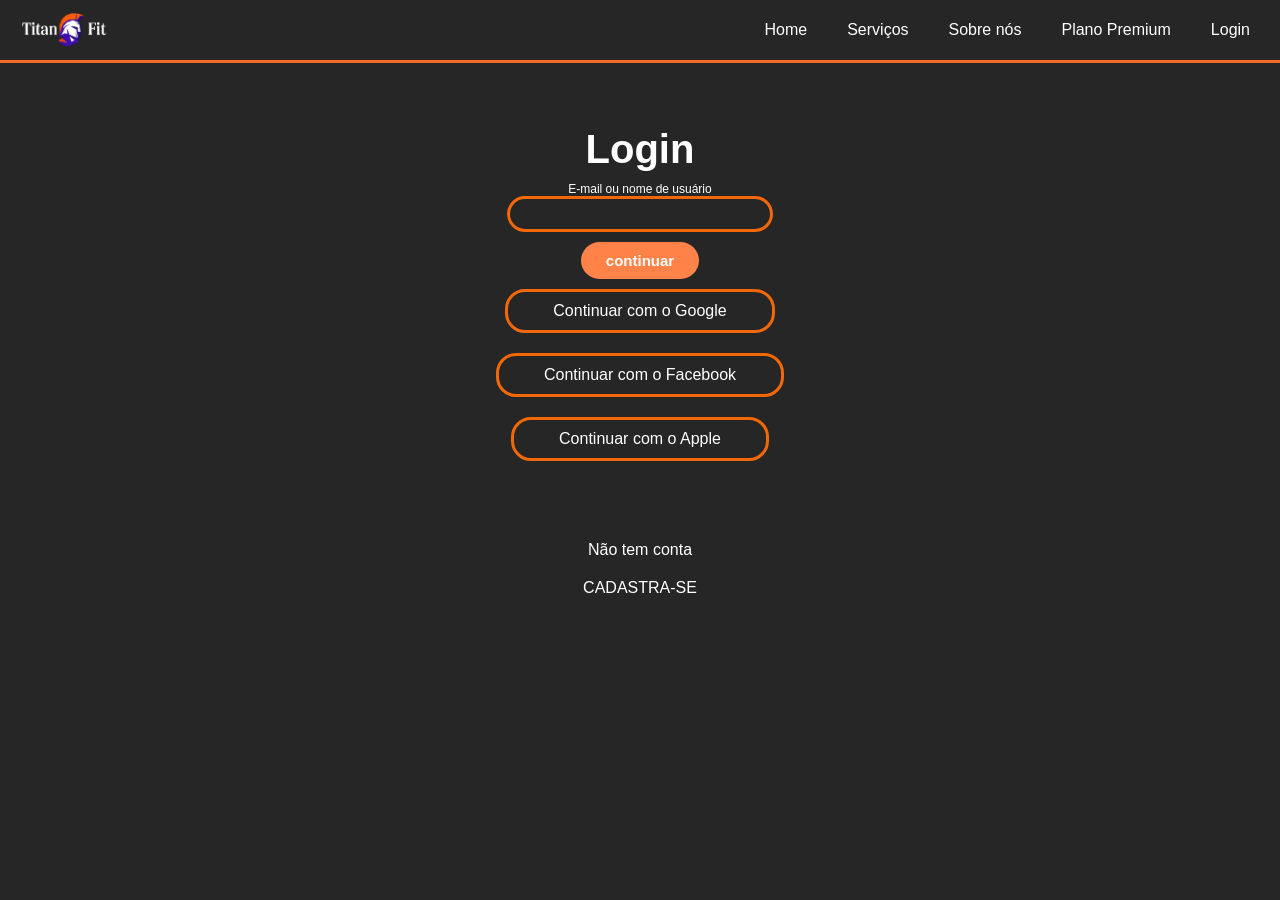
==== login.html @ dcaca198 "criação dp login" ====
<!DOCTYPE html>
<html lang="pt-br">

<head>
    <meta charset="UTF-8">
    <meta name="viewport" content="width=device-width, initial-scale=1.0">
    <link rel="stylesheet" href="estilo.css">
    <title>LOGIN</title>
</head>

<body>
    <header class="topo">

        <img src="fotos/logo_txt.png" alt="Titan Fit">

        <div class="menu-toggle" onclick="toggleMenu()">
            ☰
        </div>

        <nav id="menu">
            <div class="close-menu" onclick="toggleMenu()">✖</div>

            <ul>
                <li><a href="index.html">Home</a></li>
                <li><a href="servico.html">Serviços</a></li>
                <li><a href="sobre-nos.html">Sobre nós</a></li>
                <li><a href="planos.html">Plano Premium</a></li>
                <li><a href="#" data-open-login id="open-login">Login</a></li>
            </ul>
        </nav>
    </header>
    <main class="conteudo-login">
        <h2 class="login">Login</h2>
        <p class="email">E-mail ou nome de usuário</p>
        <div class="caixa-login"></div>
        <button>continuar</button>
        <div class="continuar-com">
            <p>Continuar com o Google</p>
        </div>
        <div class="continuar-com">
            <p>Continuar com o Facebook</p>
        </div>
        <div class="continuar-com">
            <p>Continuar com o Apple</p>
        </div>
        <p class="sem-conta"> Não tem conta</p>
        <p class="cadastro">CADASTRA-SE</p>


</body>

</html>
---- estilo.css ----
/* RESET */
* {
    margin: 0;
    padding: 0;
}

/* BASE */
body {
    background-color: #262626;
    font-family: Arial, Helvetica, sans-serif;
}

h2,
p {
    font-family: inherit;
    
}
a{
    text-decoration: none;
    color: #fff;
}
/* ----------------------MENU DESKTOP----------------------------------- */
#menu {
    position: static;
    width: auto;
    height: auto;
    background: none;
}

#menu ul {
    display: flex;
    gap: 20px;
    list-style: none;
}

#menu ul li a {
    color: white;
    text-decoration: none;
    font-size: 16px;
    padding: 10px;
}

.menu-toggle,
.close-menu {
    display: none;
}

/* RESPONSIVO */
@media (max-width: 500px) {
    .menu-toggle {
        display: block;
        font-size: 30px;
        color: white;
        cursor: pointer;
    }

    #menu {
        position: fixed;
        top: 0;
        right: -100%;
        width: 70%;
        height: 100vh;
        background-color: #262626;
        display: flex;
        flex-direction: column;
        align-items: center;
        justify-content: center;
        transition: 0.3s;
        z-index: 1000;
    }

    #menu ul {
        flex-direction: column;
        gap: 20px;
    }

    #menu ul li a {
        font-size: 22px;
    }

    .close-menu {
        display: block;
        position: absolute;
        top: 20px;
        right: 20px;
        font-size: 30px;
        color: white;
        cursor: pointer;
    }

    #menu.active {
        right: 0;
    }
}
/* TOPO */
.topo {
    height: 60px;
    background-color: #262626;
    display: flex;
    align-items: center;
    justify-content: space-between;
    padding: 0 20px;
    border-bottom: 3px solid #f26b2b;
}

.topo img {
    width: 100px;
}

/* HOME */
.banner {
    width: 100%;
    margin-top: 20px;
}

/* ---------------------------SERVIÇOS HOME------------------------------------------------ */.roxo {
    color: #9747ff;
}
.titulo-home {
    display: flex;
    justify-content: center;
    align-items: center;
    color: #fff;
    margin: 10px;
}

.caixa-servico_home {
    display: grid;
    grid-template-columns: 1fr 1fr;
    border-top: #f26b2b solid 1px;
    border-bottom: #f26b2b solid 1px;
    padding: 15px 0;
    margin: 20px;
}

.caixa-servico_home>div {
    min-height: 120px;
    display: flex;
    justify-content: center;
    align-items: center;
}

.caixa-servico_home p {
    display: flex;
    flex-direction: column;
    align-items: center;
    justify-content: center;
    gap: 8px;
    text-align: center;
    font-size: 12px;
    color: #fff;
    padding: 10px;
    max-width: 110px;
}

.caixa-servico_home p img {
    width: 45px;
    height: 45px;
    object-fit: contain;
   
}
.caixa-servico_home img{
     background: #1f1f1f;
     padding:3px;
    border-radius:10px;

}

.caixa-esquerda {
    border-left: 0.5px solid #fff;
    border-right: 0.5px solid #fff;
}

.caixa-direita {
    border-right: 0.5px solid #fff;
}

/*-------------------------------SOBRE NÓS HOME----------------------------------- */
.sobrenos-home {
    display: flex;
    flex-direction: column;
}

.sobrenos-home img {
    width: 250px;
    margin: 20px 0;
    border-top-right-radius: 30px;
    border-bottom-right-radius: 30px;
}

.text_sobrenos {
    width: 250px;
    background-color: rgba(255, 255, 255, 0.5);
    border-left: 3.5px solid #6E07DC;
    border-radius: 10px;
    margin: 0 auto;
    padding: 10px;
}

.text_sobrenos button {
    margin-top: 5px;
    padding: 5px;
    border: none;
    border-radius: 10px;
    background-color: #f26b2b;
    color: #fff;
}
/* --------------------------------------PLANOS-------------------------------------- */
/* PLANOS */

.planos h3 {
    font-size: 25px;
}
  .plano_avancado h3{
        color: #9747FF;
    }
     .plano_premium h3{
        color: #F26807;
     }

.laranja {
    color: #f26807;
}

.caixa-planos_home {
    background-color: #fff;
    margin-top: 50px;
    padding: 20px 0;
    overflow: hidden;
}
.caixa-planos_home img{
    width: 150px;
    border-bottom: solid 1px #262626;
}

.caixa-planos_home h2 {
    text-align: center;
}
.planos-wrapper {
    width: 100%;
    overflow: hidden;
}

.planos {
    display: flex;
    gap: 10px;
    padding: 15px;
    font-size: 20px;
}

.plano_basico,
.plano_avancado,
.plano_premium {
    height: 300px;
    flex-shrink: 0;
    background: #D9D9D9;
    border-radius: 30px;
    border: 3px solid #8d8d8d;
    box-shadow: 0px 0px 15px rgba(0, 0, 0, 0.9);
    padding: 20px;
    display: flex;
    flex-direction: column;
    align-items: center;
    justify-content: center;
    text-align: center;
    gap: 10px;
}

.planos button {
    border: none;
    border-radius: 10px;
    background-color: #929292;
    font-size: 15px;
    color: #fff;
    padding: 8px 14px;
}

/* MOBILE - CARROSSEL */
@media (max-width: 700px) {

    .caixa-planos_home {
        overflow: hidden;
    }

    .planos-wrapper {
        width: 100%;
        overflow: hidden;
        padding: 0;
    }

    .planos {
        overflow-x: auto;
        scroll-snap-type: x mandatory;
        scroll-behavior: smooth;
        -webkit-overflow-scrolling: touch;

        gap: 24px;

        /* espaço lateral inteligente */
        padding: 20px calc((100vw - 310px) / 2) 30px;
    }
  

    .planos::-webkit-scrollbar {
        display: none;
    }

    .plano_basico,
    .plano_avancado,
    .plano_premium {
        width: 270px;
        min-width: 270px;
        flex-shrink: 0;
        scroll-snap-align: center;
    }

    .btn-plano {
        display: none;
    }
}

/* DESKTOP - NORMAL */
@media (min-width: 700px) {

    .planos {
        justify-content: center;
        overflow-x: visible;
        scroll-snap-type: none;
    }

    .plano_basico,
    .plano_avancado,
    .plano_premium {
        width: 200px;
        min-width: auto;
    }

    .btn-plano {
        display: none;
    }
}
/*----------------------------------------- BAIXO / APP -----------------------------------------*/
.baixo {
    margin: 50px;
    display: flex;
    flex-direction: column;
    align-items: center;
}

.baixe_app img {
    width: 250px;
    padding: 15px;
}




/*--------------------------------------------footer--------------------------------------*/
.footer {
    background-color: #999;
    color: white;
    margin-top: 40px;
}

.footer-conteudo {
    display: flex;
    justify-content: space-between;
    align-items: flex-start;
    padding: 25px 35px;
}

.footer-nav {
    display: flex;
    flex-direction: column;
    gap: 5px;
}

.footer-nav h3,
.footer-redes h3 {
    font-size: 14px;
    margin-bottom: 5px;
}

.footer-nav a {
    color: white;
    text-decoration: none;
    font-size: 14px;
}

.footer-logo img {
    align-items: center;
    justify-content: center;
    width: 300px;
}

.footer-redes {
    text-align: center;
}

.icones-redes {
    display: flex;
    justify-content: center;
    gap: 15px;
    margin-top: 10px;
}

.icones-redes img {
    width: 42px;
    height: 42px;
}

.footer-baixo {
    text-align: center;
    background-color: #1f1f1f;
    padding: 15px 25px;
    font-size: 12px;
}


/*responsivos*/

/*--------------RESPONSIVO 500PX---------------*/
@media (min-width: 500px) {
    .sobrenos-home img {
        width: 300px;
    }

    .text_sobrenos {
        padding: 15px;
        font-size: 15px;
    }
    .baixe_app img {
        margin-top: 10px;
    }
}

/*--------------RESPONSIVO 700PX---------------*/
@media (min-width: 700px) {
    .caixa-servico_home {
        width: 700px;
        margin: 0 auto;
        display: flex;
        justify-content: center;
        gap: 50px;
    }

    .caixa-servico_home>div {
        width: 150px;
        text-align: center;
        border-left: 1px solid #fff;
    }
    .sobrenos-home {
        align-items: center;
        justify-content: center;
        gap: 50px;
        max-width: 1000px;
        margin: 40px auto;
        flex-direction: row;
    }

    .sobrenos-home img {
        width: 360px;
    }

    .text_sobrenos {
        width: 290px;
        font-size: 17px;
        padding: 18px;
    }

    .text_sobrenos button {
        font-size: 15px;
        margin-top: 10px;
    }
}

/*--------------RESPONSIVO 1000PX---------------*/
@media(min-width:1000px) {
    .caixa-servico_home {
        width: 90%;
    }

    .caixa-servico_home>div {
        width: 20%;
    }

    .caixa-servico_home p {
        font-size: 15px;
    }

    .caixa-servico_home p img {
        width: 80px;
        height: 80px;
        object-fit: contain;
    }

    .sobrenos-home{
    max-width: none;
    }
    .sobrenos-home img{
        width: 40%;
    }
    .planos{
        gap:30px;
    }
   
}



/*--------------RESPONSIVO 1400PX---------------*/
@media(min-width:1400px) {
    .text_sobrenos{
        width: 400px;
        height: 260px;
        font-size: 22px;
    }
    .text_sobrenos button{
        margin-top: 14px;
        font-size: 20px;
        padding: 8px;
    }
}


/*-----------------footer MOBILE ------------------------*/
@media (max-width: 500px) {
    .footer-conteudo {
        flex-direction: column;
        justify-content: center;
        align-items: center;
        padding: 20px;
        gap: 25px;
    }

    .footer-logo {
        order: -1;
        align-self: center;
    }

    .footer-logo img {
        width: 210px;
        
    }


    .icones-redes {
        justify-content: center;
    }

    .icones-redes img {
        
        width: 38px;
        height: 38px;
    }

    .footer-baixo {
        font-size: 11px;
        padding: 14px 18px;
    }
}

/*--------------------------------------------------------ANIMAÇÕES------------------------*/


/* 🔥 ÚNICA ALTERAÇÃO */
.btn-plano {
    display: none !important;
}
/* ANIMAÇÃO SOBRE NÓS */
.sobrenos-home > img,
.text_sobrenos {
    opacity: 0;
    transition: opacity 1.2s ease, transform 1.2s ease;
}

/* imagem entra da esquerda */
.sobrenos-home > img {
    transform: translateX(-80px);
}

/* texto entra da direita */
.text_sobrenos {
    transform: translateX(80px);
    transition-delay: 0.3s;
}

/* quando aparecer na tela */
.sobrenos-home.animar > img,
.sobrenos-home.animar .text_sobrenos {
    opacity: 1;
    transform: translateX(0);
}

/* responsivo: mesma animação, só mais suave */
@media (max-width: 500px) {
    .sobrenos-home > img {
        transform: translateX(-45px);
    }

    .text_sobrenos {
        transform: translateX(45px);
    }

    .sobrenos-home.animar > img,
    .sobrenos-home.animar .text_sobrenos {
        transform: translateX(0);
    }
}
/* ANIMAÇÃO PLANOS */
.plano_basico,
.plano_avancado,
.plano_premium {
    opacity: 0;
    transform: translateY(-80px);
    transition: all 0.8s ease;
}

/* quando ativa */
.plano_basico.animar {
    opacity: 1;
    transform: translateY(0);
    transition-delay: 0.2s;
}

.plano_avancado.animar {
    opacity: 1;
    transform: translateY(0);
    transition-delay: 0.5s;
}

.plano_premium.animar {
    opacity: 1;
    transform: translateY(0);
    transition-delay: 0.8s;
}

/*LOGIN--------------------------*/
.conteudo-login{
    margin-top: 5%;
    display: flex;
    flex-direction: column;
    justify-content: center;
    align-items: center;
    color: #fff;
}
.login{
   font-weight: bold;
    font-size: 40px;
}
.conteudo-login button{
    font-size: 15px;
    color: #fff;
     font-weight: bold;
    padding: 10px;
    padding-left: 25px;
    padding-right: 25px;
    border-radius: 20px;
    border: none;
    background-color: #FF8248;
   
}
.continuar-com{
    margin: 10px;
    border: solid 3px #F26807;
    border-radius: 20px;
    padding: 10px;
     padding-left: 45px;
    padding-right: 45px;
}
.email{
  margin-top: 10px;
  font-size: 12px;
}
.caixa-login{
    margin-bottom: 10px;
    padding: 15px;
    padding-left: 130px;
    padding-right: 130px;
    border-radius: 20px;
    border: solid 3px #f26807;
}
.sem-conta{ 
    margin-top: 70px;
}
.cadastro{
    margin-top: 20px;
}
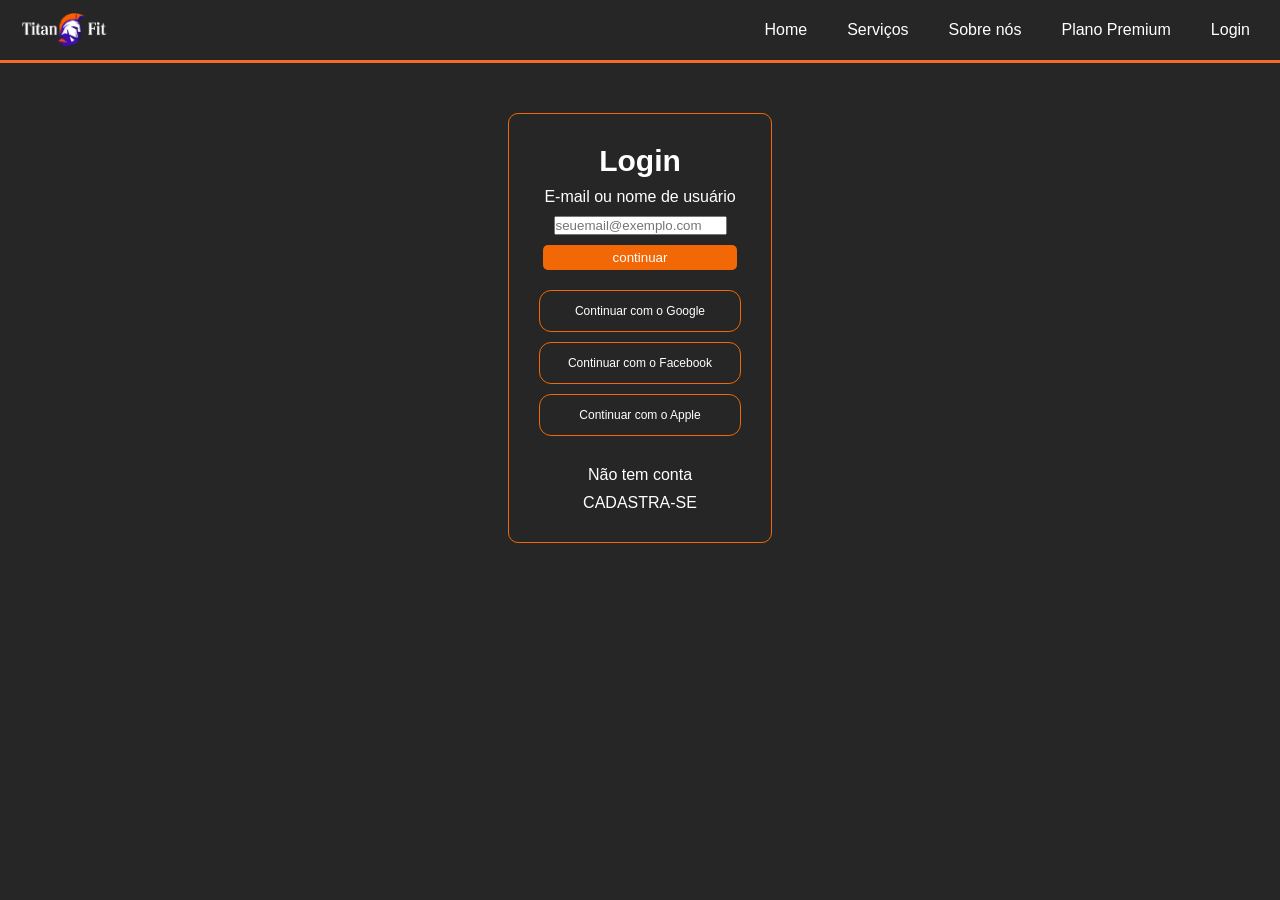
==== commit 9975e155: "finalizando home, criação logim" ====
--- a/login.html
+++ b/login.html
@@ -29,24 +29,31 @@
             </ul>
         </nav>
     </header>
-    <main class="conteudo-login">
-        <h2 class="login">Login</h2>
-        <p class="email">E-mail ou nome de usuário</p>
-        <div class="caixa-login"></div>
-        <button>continuar</button>
-        <div class="continuar-com">
-            <p>Continuar com o Google</p>
-        </div>
-        <div class="continuar-com">
-            <p>Continuar com o Facebook</p>
-        </div>
-        <div class="continuar-com">
-            <p>Continuar com o Apple</p>
-        </div>
-        <p class="sem-conta"> Não tem conta</p>
-        <p class="cadastro">CADASTRA-SE</p>
+    <main>
+        <section class="conteudo-login">
+            <div class="login">
+                <h2 class="titulo-login">Login</h2>
+                <p class="email">E-mail ou nome de usuário</p>
+                <div class="caixa-login">
+                    <input type="email" id="email" name="email" placeholder="seuemail@exemplo.com" required>
+                </div>
+                <button>continuar</button>
+                <div class="continuar-com">
+                    <p>Continuar com o Google</p>
+                </div>
+                <div class="continuar-com">
+                    <p>Continuar com o Facebook</p>
+                </div>
+                <div class="continuar-com">
+                    <p>Continuar com o Apple</p>
+                </div>
+                <p class="sem-conta"> Não tem conta</p>
+                <p class="cadastro">CADASTRA-SE</p>
+            </div>
+        </section>
+    </main>
 
-
+    <script src="interacao.js"></script>
 </body>
 
 </html>
--- a/estilo.css
+++ b/estilo.css
@@ -176,6 +176,16 @@
 }
 
 /*-------------------------------SOBRE NÓS HOME----------------------------------- */
+.titulo-sobrenos{
+    display: flex;
+    align-items: center;
+    justify-content: center;
+    color: #fff;
+}
+.cor-sobrenos{
+    color: #F26807;
+}
+
 .sobrenos-home {
     display: flex;
     flex-direction: column;
@@ -353,7 +363,55 @@
 }
 
 
-
+/*LOGIN--------------------------*/
+.conteudo-login{
+    display: flex;
+    flex-direction: column;
+    align-items: center;
+    justify-content: center;
+    
+  
+}
+.conteudo-login button{
+    color: #fff;
+    background: #F26807;
+    padding: 5px 70px;
+    border-radius: 5px;
+    border: none;
+    margin-bottom: 10px;
+}
+.login{
+    margin-top: 50px;
+      background: #262626;
+    display: flex;
+    flex-direction: column;
+    align-items: center;
+    justify-content: center;
+    color: #fff;
+    border:solid 1px #F26807;
+    border-radius: 10px;
+    padding: 30px;
+    gap: 10px;
+}
+.titulo-login{
+    font-size: 30px;
+}
+.continuar-com {
+    width: 200px;
+    height: 40px;
+    display: flex;
+    align-items: center;
+    justify-content: center;
+    border: 1px solid #f26807;
+    border-radius: 12px;
+    background: #262626;
+    font-size: 12px;
+    color: #fff;
+    cursor: pointer;  
+}
+.sem-conta{
+    margin-top: 20px;
+}
 
 /*--------------------------------------------footer--------------------------------------*/
 .footer {
@@ -436,6 +494,9 @@
 
 /*--------------RESPONSIVO 700PX---------------*/
 @media (min-width: 700px) {
+    .titulo-sobrenos{
+        margin-top: 25px;
+    }
     .caixa-servico_home {
         width: 700px;
         margin: 0 auto;
@@ -634,55 +695,15 @@
     transform: translateY(0);
     transition-delay: 0.8s;
 }
-
-/*LOGIN--------------------------*/
-.conteudo-login{
-    margin-top: 5%;
-    display: flex;
-    flex-direction: column;
-    justify-content: center;
-    align-items: center;
-    color: #fff;
-}
-.login{
-   font-weight: bold;
-    font-size: 40px;
-}
-.conteudo-login button{
-    font-size: 15px;
-    color: #fff;
-     font-weight: bold;
-    padding: 10px;
-    padding-left: 25px;
-    padding-right: 25px;
-    border-radius: 20px;
-    border: none;
-    background-color: #FF8248;
-   
-}
-.continuar-com{
-    margin: 10px;
-    border: solid 3px #F26807;
-    border-radius: 20px;
-    padding: 10px;
-     padding-left: 45px;
-    padding-right: 45px;
-}
-.email{
-  margin-top: 10px;
-  font-size: 12px;
-}
-.caixa-login{
-    margin-bottom: 10px;
-    padding: 15px;
-    padding-left: 130px;
-    padding-right: 130px;
-    border-radius: 20px;
-    border: solid 3px #f26807;
-}
-.sem-conta{ 
-    margin-top: 70px;
-}
-.cadastro{
-    margin-top: 20px;
+/*-------------------------ANIMAÇÃO SERVIÇO*------------------------------*/
+/* ANIMAÇÃO SERVIÇOS */
+.animar-servico {
+    opacity: 0;
+    transform: translateY(45px);
+    transition: opacity 0.7s ease, transform 0.7s ease;
+}
+
+.animar-servico.ativo {
+    opacity: 1;
+    transform: translateY(0);
 }
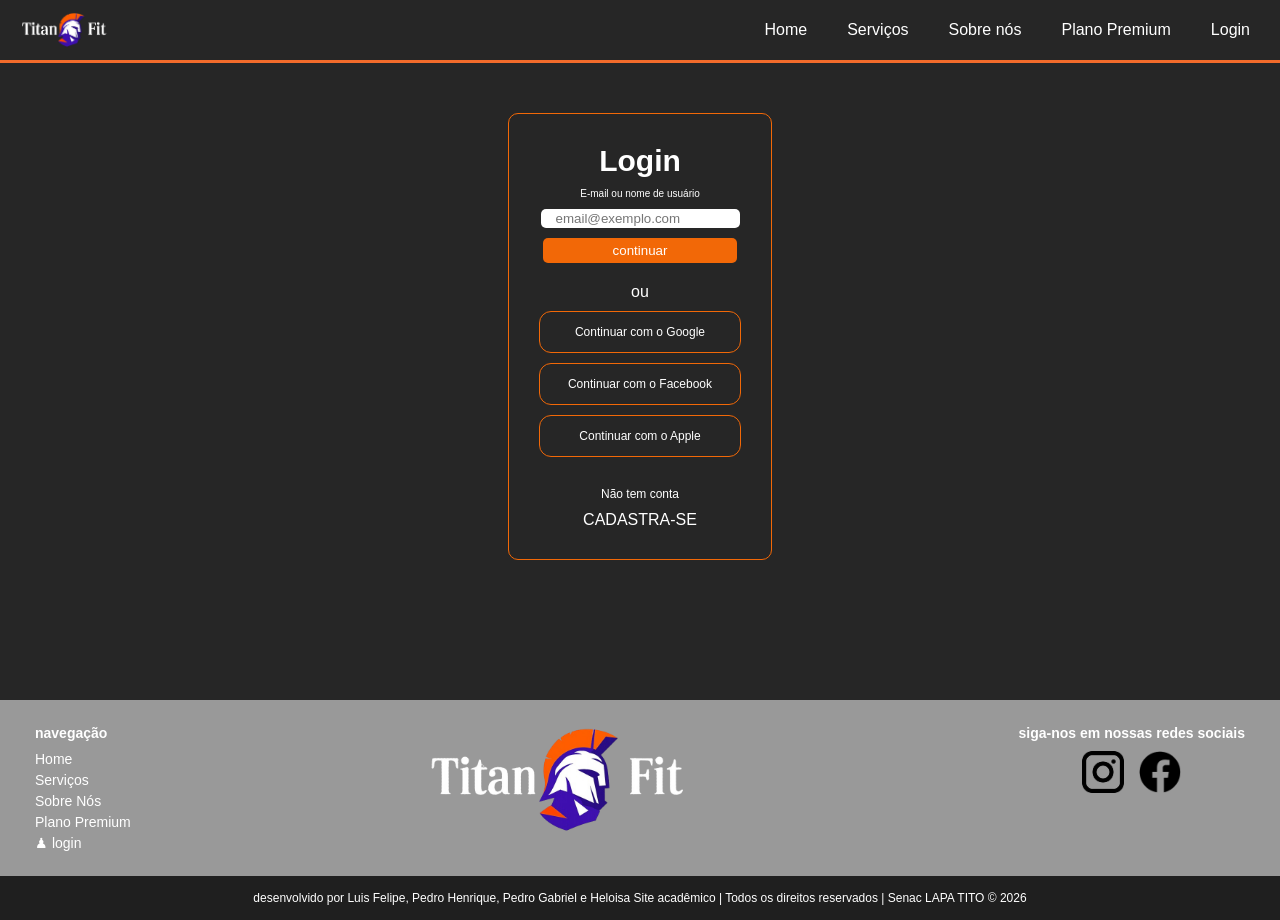
==== commit bcb9db54: "finalizando login responsivo" ====
--- a/login.html
+++ b/login.html
@@ -35,9 +35,10 @@
                 <h2 class="titulo-login">Login</h2>
                 <p class="email">E-mail ou nome de usuário</p>
                 <div class="caixa-login">
-                    <input type="email" id="email" name="email" placeholder="seuemail@exemplo.com" required>
+                    <input type="email" id="email" name="email" placeholder="email@exemplo.com" required class="input-email">
                 </div>
                 <button>continuar</button>
+                <p>ou</p>
                 <div class="continuar-com">
                     <p>Continuar com o Google</p>
                 </div>
@@ -52,6 +53,37 @@
             </div>
         </section>
     </main>
+     <footer class="footer">
+        <div class="footer-conteudo">
+            <div class="footer-nav">
+                <h3>navegação</h3>
+                <a href="index.html">Home</a>
+                <a href="servico.html">Serviços</a>
+                <a href="sobre-nos.html">Sobre Nós</a>
+                <a href="planos.html">Plano Premium</a>
+                <a href="#">♟ login</a>
+            </div>
+
+            <div class="footer-logo">
+                <img src="fotos/logo_txt.png" alt="Titan Fit">
+            </div>
+
+            <div class="footer-redes">
+                <h3>siga-nos em nossas redes sociais</h3>
+                <div class="icones-redes">
+                    <img src="fotos/insta.png" alt="Instagram">
+                    <img src="fotos/facebook.png" alt="Facebook">
+                </div>
+            </div>
+        </div>
+
+        <div class="footer-baixo">
+            <p>
+                desenvolvido por Luis Felipe, Pedro Henrique, Pedro Gabriel e Heloisa
+                Site acadêmico | Todos os direitos reservados | Senac LAPA TITO © 2026
+            </p>
+        </div>
+    </footer>
 
     <script src="interacao.js"></script>
 </body>
--- a/estilo.css
+++ b/estilo.css
@@ -46,7 +46,7 @@
 }
 
 /* RESPONSIVO */
-@media (max-width: 500px) {
+@media (max-width: 600px) {
     .menu-toggle {
         display: block;
         font-size: 30px;
@@ -285,70 +285,6 @@
     padding: 8px 14px;
 }
 
-/* MOBILE - CARROSSEL */
-@media (max-width: 700px) {
-
-    .caixa-planos_home {
-        overflow: hidden;
-    }
-
-    .planos-wrapper {
-        width: 100%;
-        overflow: hidden;
-        padding: 0;
-    }
-
-    .planos {
-        overflow-x: auto;
-        scroll-snap-type: x mandatory;
-        scroll-behavior: smooth;
-        -webkit-overflow-scrolling: touch;
-
-        gap: 24px;
-
-        /* espaço lateral inteligente */
-        padding: 20px calc((100vw - 310px) / 2) 30px;
-    }
-  
-
-    .planos::-webkit-scrollbar {
-        display: none;
-    }
-
-    .plano_basico,
-    .plano_avancado,
-    .plano_premium {
-        width: 270px;
-        min-width: 270px;
-        flex-shrink: 0;
-        scroll-snap-align: center;
-    }
-
-    .btn-plano {
-        display: none;
-    }
-}
-
-/* DESKTOP - NORMAL */
-@media (min-width: 700px) {
-
-    .planos {
-        justify-content: center;
-        overflow-x: visible;
-        scroll-snap-type: none;
-    }
-
-    .plano_basico,
-    .plano_avancado,
-    .plano_premium {
-        width: 200px;
-        min-width: auto;
-    }
-
-    .btn-plano {
-        display: none;
-    }
-}
 /*----------------------------------------- BAIXO / APP -----------------------------------------*/
 .baixo {
     margin: 50px;
@@ -369,8 +305,6 @@
     flex-direction: column;
     align-items: center;
     justify-content: center;
-    
-  
 }
 .conteudo-login button{
     color: #fff;
@@ -379,9 +313,11 @@
     border-radius: 5px;
     border: none;
     margin-bottom: 10px;
+    cursor: pointer;  
 }
 .login{
     margin-top: 50px;
+    margin-bottom: 100px;
       background: #262626;
     display: flex;
     flex-direction: column;
@@ -410,8 +346,18 @@
     cursor: pointer;  
 }
 .sem-conta{
+    font-size: 12px;
     margin-top: 20px;
 }
+.email{
+    font-size: 10px;
+}
+.input-email{
+    padding: 2px 15px;
+    border: none;
+    border-radius: 5px;
+}
+
 
 /*--------------------------------------------footer--------------------------------------*/
 .footer {
@@ -533,6 +479,9 @@
         font-size: 15px;
         margin-top: 10px;
     }
+    .conteudo-login{
+        
+    }
 }
 
 /*--------------RESPONSIVO 1000PX---------------*/
@@ -566,8 +515,6 @@
     }
    
 }
-
-
 
 /*--------------RESPONSIVO 1400PX---------------*/
 @media(min-width:1400px) {
@@ -582,8 +529,6 @@
         padding: 8px;
     }
 }
-
-
 /*-----------------footer MOBILE ------------------------*/
 @media (max-width: 500px) {
     .footer-conteudo {
@@ -621,6 +566,70 @@
     }
 }
 
+/* MOBILE - CARROSSEL */
+@media (max-width: 700px) {
+
+    .caixa-planos_home {
+        overflow: hidden;
+    }
+
+    .planos-wrapper {
+        width: 100%;
+        overflow: hidden;
+        padding: 0;
+    }
+
+    .planos {
+        overflow-x: auto;
+        scroll-snap-type: x mandatory;
+        scroll-behavior: smooth;
+        -webkit-overflow-scrolling: touch;
+
+        gap: 24px;
+
+        /* espaço lateral inteligente */
+        padding: 20px calc((100vw - 310px) / 2) 30px;
+    }
+  
+
+    .planos::-webkit-scrollbar {
+        display: none;
+    }
+
+    .plano_basico,
+    .plano_avancado,
+    .plano_premium {
+        width: 270px;
+        min-width: 270px;
+        flex-shrink: 0;
+        scroll-snap-align: center;
+    }
+
+    .btn-plano {
+        display: none;
+    }
+}
+
+/* DESKTOP - NORMAL */
+@media (min-width: 700px) {
+
+    .planos {
+        justify-content: center;
+        overflow-x: visible;
+        scroll-snap-type: none;
+    }
+
+    .plano_basico,
+    .plano_avancado,
+    .plano_premium {
+        width: 200px;
+        min-width: auto;
+    }
+
+    .btn-plano {
+        display: none;
+    }
+}
 /*--------------------------------------------------------ANIMAÇÕES------------------------*/
 
 
